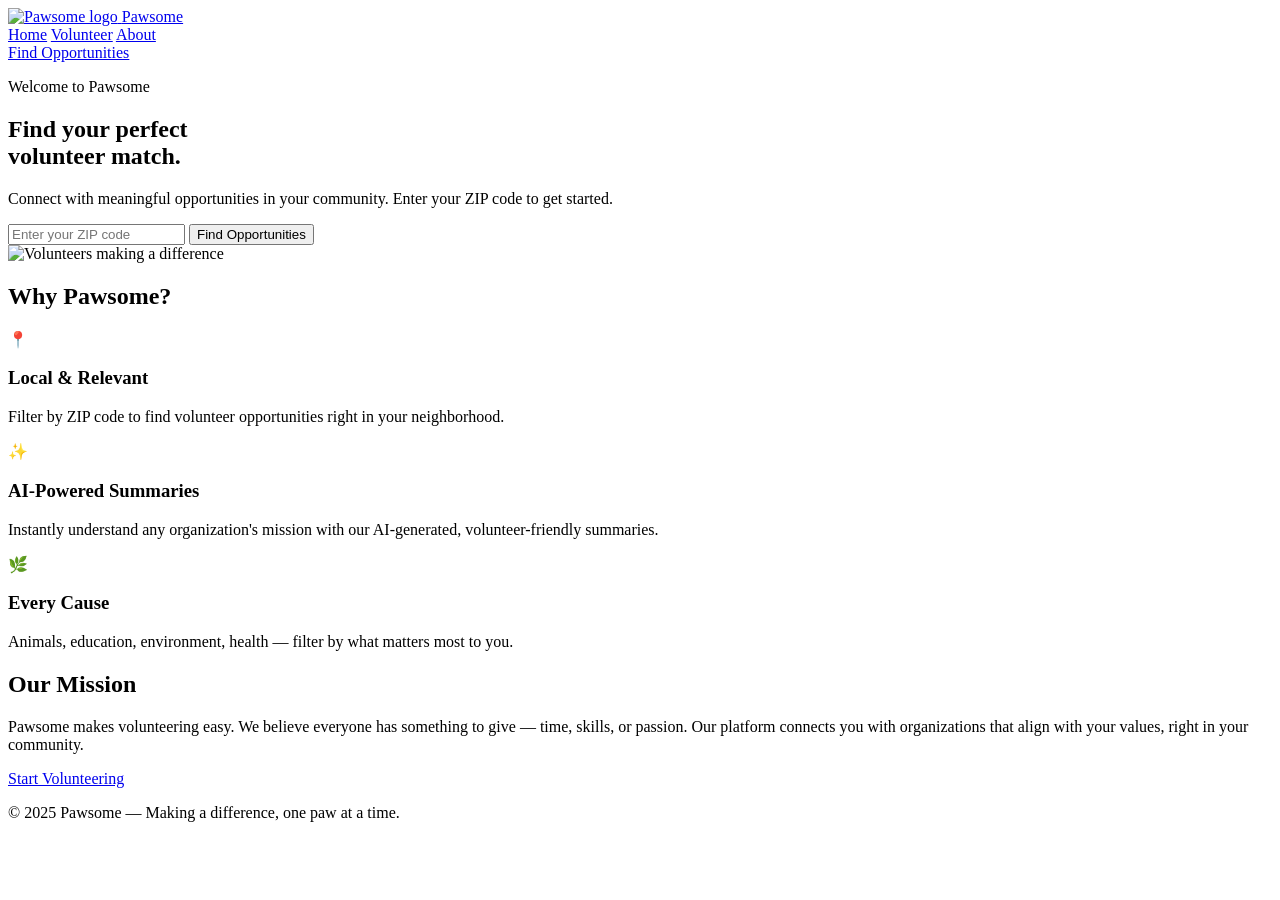
==== frontend/index.html @ 19ef77d5 "inital pawsome push" ====
<!DOCTYPE html>
<html lang="en">
<head>
    <meta charset="UTF-8">
    <meta name="viewport" content="width=device-width, initial-scale=1.0">
    <title>Pawsome – Find Your Volunteer Match</title>
    <link rel="stylesheet" href="/css/base.css">
</head>
<body>

    <!-- ── Navigation ────────────────────────────── -->
    <header class="navbar">
        <div class="navbar-inner">
            <a href="/" class="navbar-brand">
                <img src="/pawsome-logo.png" alt="Pawsome logo" class="navbar-logo">
                <span>Pawsome</span>
            </a>
            <nav class="navbar-links">
                <a href="/" class="active">Home</a>
                <a href="/volunteering">Volunteer</a>
                <a href="#about">About</a>
            </nav>
            <a href="/volunteering" class="btn btn-outline-light">Find Opportunities</a>
        </div>
    </header>

    <!-- ── Hero ──────────────────────────────────── -->
    <section class="hero">
        <div class="hero-layout">
            <div class="hero-inner">
                <p class="hero-eyebrow">Welcome to Pawsome</p>
                <h1>Find your perfect<br>volunteer match.</h1>
                <p class="hero-sub">
                    Connect with meaningful opportunities in your community.
                    Enter your ZIP code to get started.
                </p>
                <form class="hero-zip-form" action="/volunteering" method="get">
                    <input
                        type="text"
                        name="zip"
                        class="hero-zip-input"
                        placeholder="Enter your ZIP code"
                        maxlength="5"
                        pattern="\d{5}"
                        inputmode="numeric"
                        autocomplete="postal-code"
                    >
                    <button type="submit" class="btn btn-primary">Find Opportunities</button>
                </form>
            </div>
            <div class="hero-image-wrap">
                <img src="/front-page-pic.png" alt="Volunteers making a difference" class="hero-image">
            </div>
        </div>
    </section>

    <!-- ── Features ──────────────────────────────── -->
    <section class="features" id="about">
        <div class="container">
            <h2>Why Pawsome?</h2>
            <div class="features-grid">
                <div class="feature-card">
                    <div class="feature-icon">📍</div>
                    <h3>Local &amp; Relevant</h3>
                    <p>Filter by ZIP code to find volunteer opportunities right in your neighborhood.</p>
                </div>
                <div class="feature-card">
                    <div class="feature-icon">✨</div>
                    <h3>AI-Powered Summaries</h3>
                    <p>Instantly understand any organization's mission with our AI-generated, volunteer-friendly summaries.</p>
                </div>
                <div class="feature-card">
                    <div class="feature-icon">🌿</div>
                    <h3>Every Cause</h3>
                    <p>Animals, education, environment, health — filter by what matters most to you.</p>
                </div>
            </div>
        </div>
    </section>

    <!-- ── Mission ────────────────────────────────── -->
    <section class="mission">
        <div class="container">
            <div class="mission-inner">
                <h2>Our Mission</h2>
                <p>
                    Pawsome makes volunteering easy. We believe everyone has something to give —
                    time, skills, or passion. Our platform connects you with organizations that
                    align with your values, right in your community.
                </p>
                <a href="/volunteering" class="btn btn-primary">Start Volunteering</a>
            </div>
        </div>
    </section>

    <!-- ── Footer ────────────────────────────────── -->
    <footer class="footer">
        <div class="container">
            <p>&copy; 2025 Pawsome &mdash; Making a difference, one paw at a time.</p>
        </div>
    </footer>

</body>
</html>
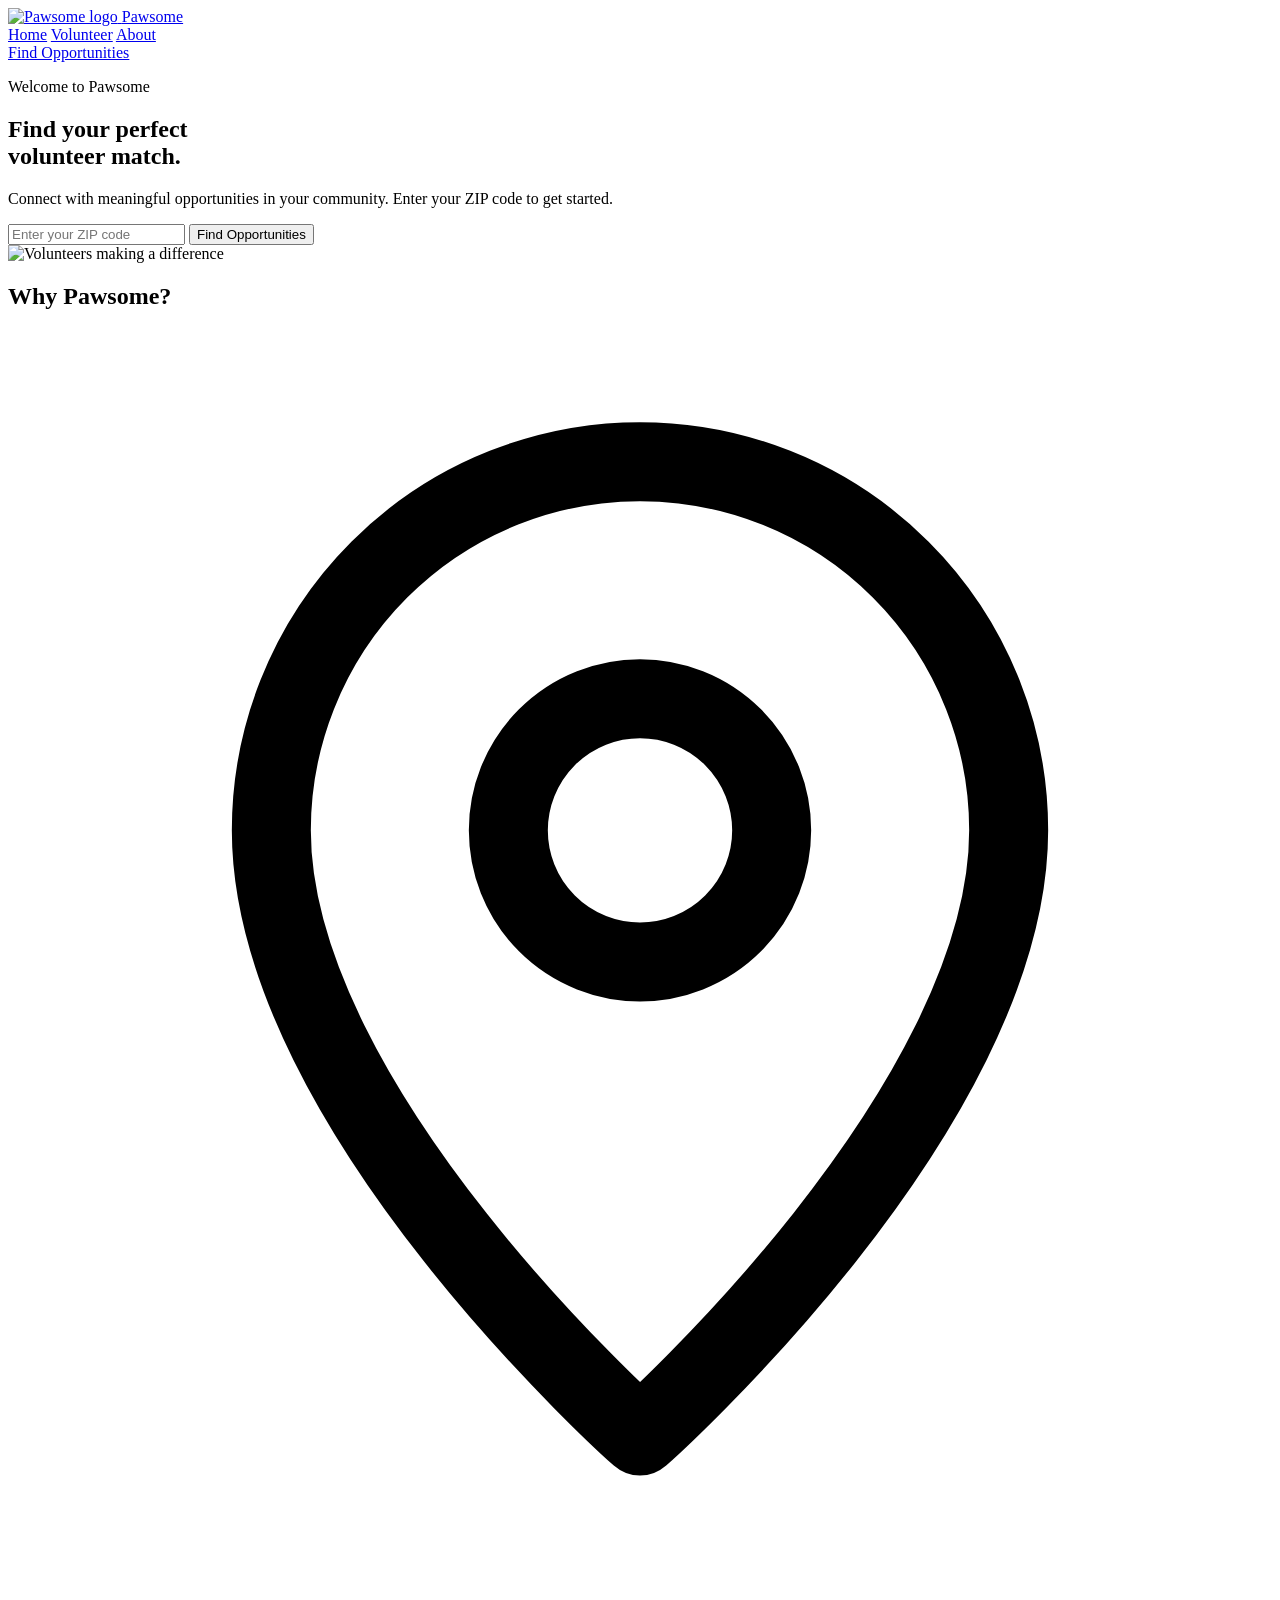
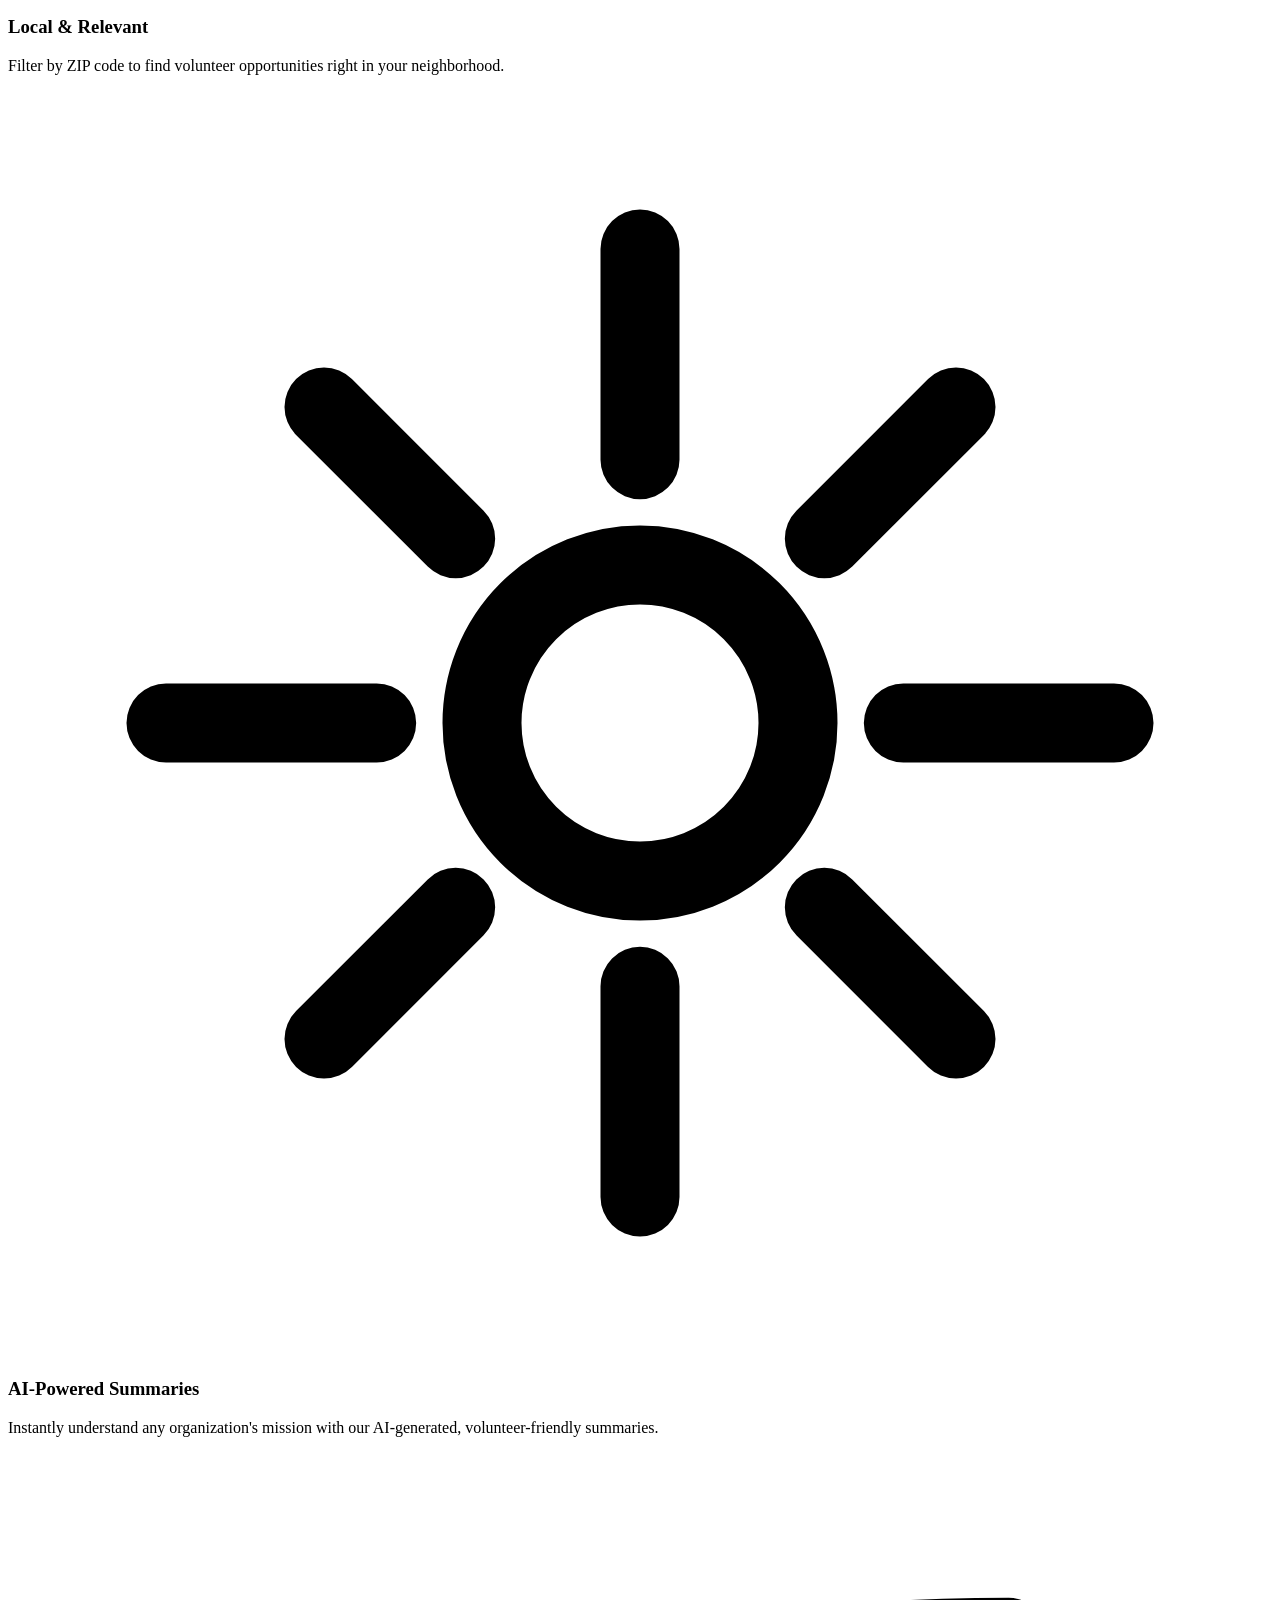
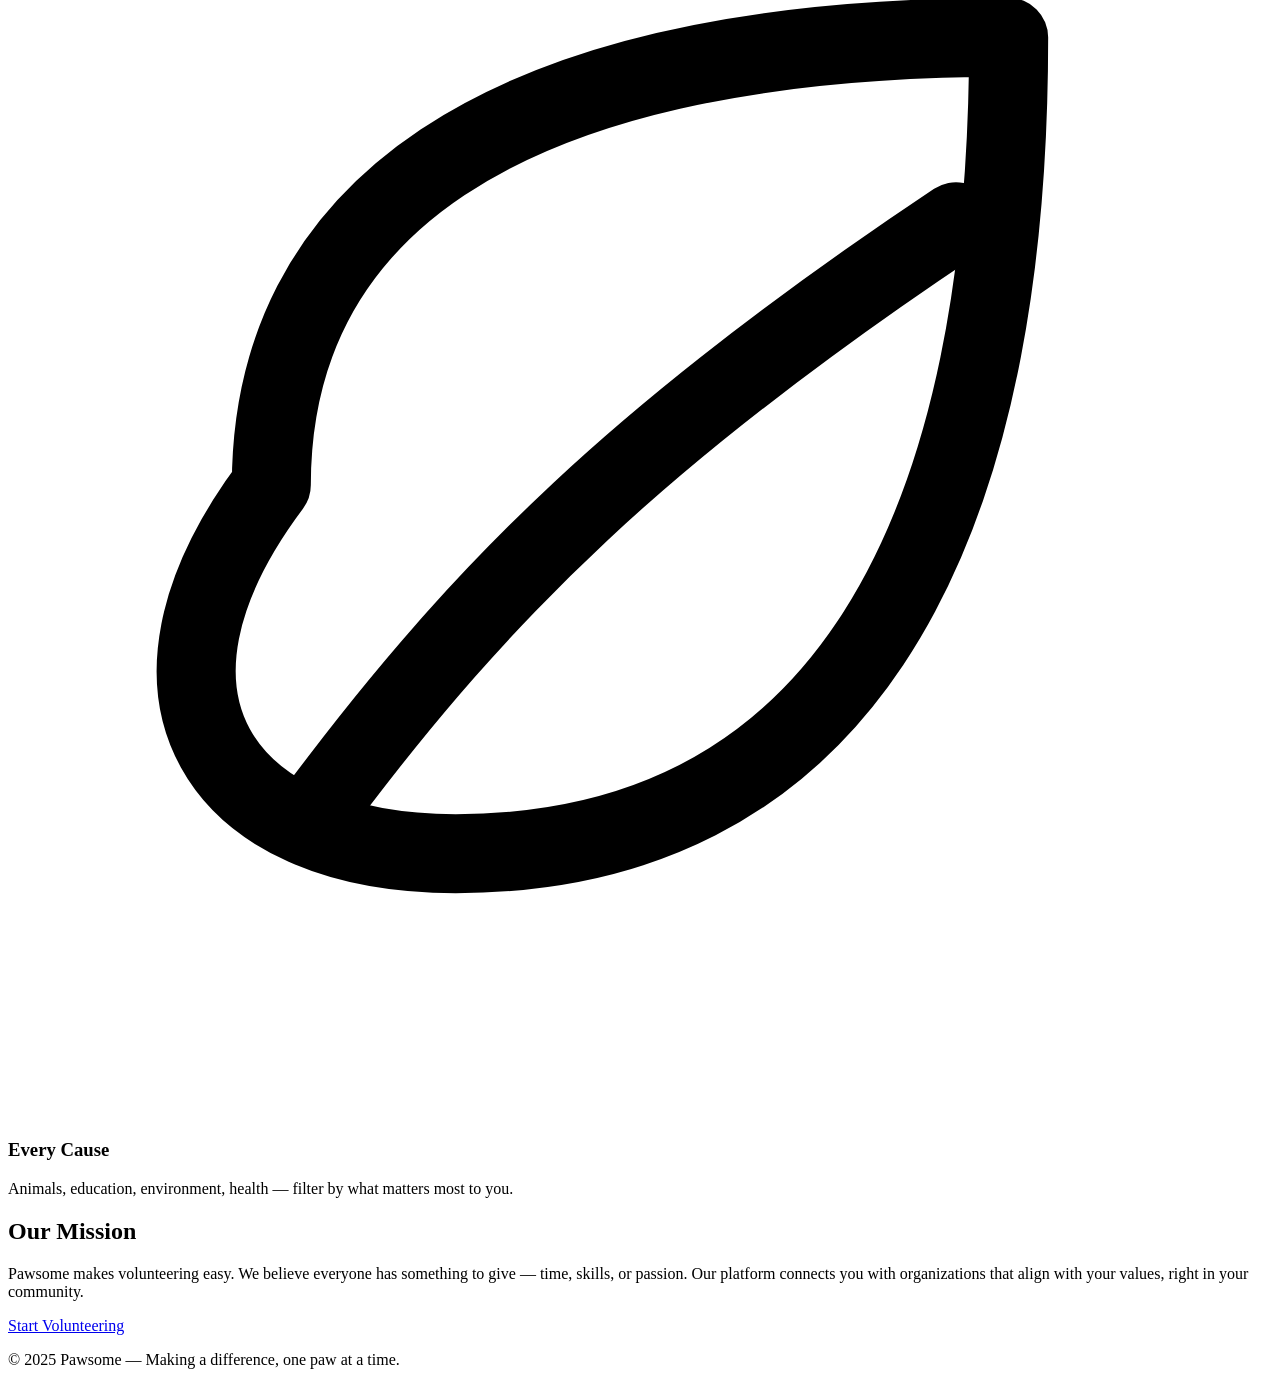
==== commit a0b70a38: "Host on Cloudflare Workers: fix images and volunteer search Images were served by Flask-only routes," ====
--- a/frontend/index.html
+++ b/frontend/index.html
@@ -12,7 +12,7 @@
     <header class="navbar">
         <div class="navbar-inner">
             <a href="/" class="navbar-brand">
-                <img src="/pawsome-logo.png" alt="Pawsome logo" class="navbar-logo">
+                <img src="/assets/pawsome-logo.png" alt="Pawsome logo" class="navbar-logo">
                 <span>Pawsome</span>
             </a>
             <nav class="navbar-links">
@@ -49,7 +49,7 @@
                 </form>
             </div>
             <div class="hero-image-wrap">
-                <img src="/front-page-pic.png" alt="Volunteers making a difference" class="hero-image">
+                <img src="/assets/front-page-pic.png" alt="Volunteers making a difference" class="hero-image">
             </div>
         </div>
     </section>
@@ -60,17 +60,23 @@
             <h2>Why Pawsome?</h2>
             <div class="features-grid">
                 <div class="feature-card">
-                    <div class="feature-icon">📍</div>
+                    <div class="feature-icon">
+                        <svg viewBox="0 0 24 24" fill="none" stroke="currentColor" stroke-width="1.5" stroke-linecap="round" stroke-linejoin="round"><path d="M12 21s-7-6.2-7-11.5A7 7 0 0 1 19 9.5C19 14.8 12 21 12 21z"/><circle cx="12" cy="9.5" r="2.5"/></svg>
+                    </div>
                     <h3>Local &amp; Relevant</h3>
                     <p>Filter by ZIP code to find volunteer opportunities right in your neighborhood.</p>
                 </div>
                 <div class="feature-card">
-                    <div class="feature-icon">✨</div>
+                    <div class="feature-icon">
+                        <svg viewBox="0 0 24 24" fill="none" stroke="currentColor" stroke-width="1.5" stroke-linecap="round" stroke-linejoin="round"><path d="M12 3v4M12 17v4M3 12h4M17 12h4M6 6l2.5 2.5M15.5 15.5L18 18M6 18l2.5-2.5M15.5 8.5L18 6"/><circle cx="12" cy="12" r="3"/></svg>
+                    </div>
                     <h3>AI-Powered Summaries</h3>
                     <p>Instantly understand any organization's mission with our AI-generated, volunteer-friendly summaries.</p>
                 </div>
                 <div class="feature-card">
-                    <div class="feature-icon">🌿</div>
+                    <div class="feature-icon">
+                        <svg viewBox="0 0 24 24" fill="none" stroke="currentColor" stroke-width="1.5" stroke-linecap="round" stroke-linejoin="round"><path d="M5 12c0-5 4-8.5 14-8.5C19 13.5 15.5 19 8.5 19 4 19 2 16 5 12z"/><path d="M6 18c3-4 6-7 12-11"/></svg>
+                    </div>
                     <h3>Every Cause</h3>
                     <p>Animals, education, environment, health — filter by what matters most to you.</p>
                 </div>
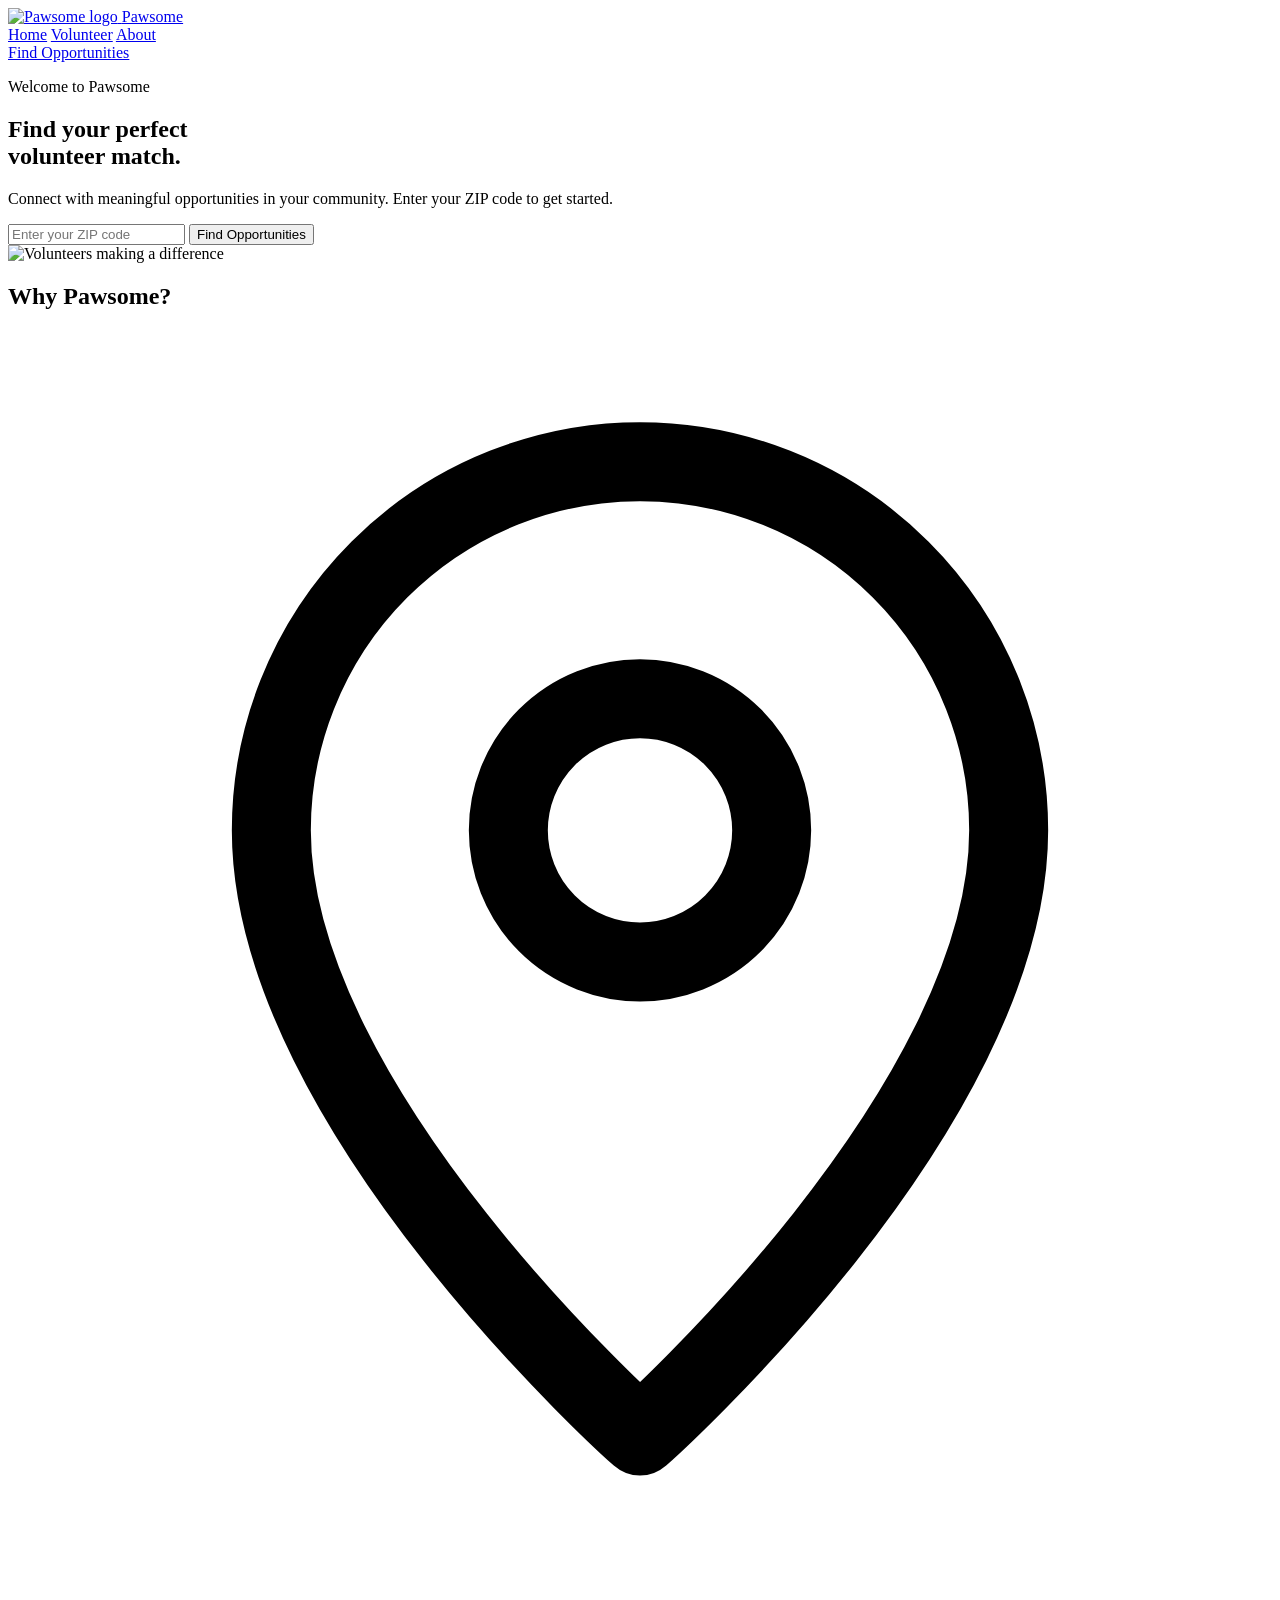
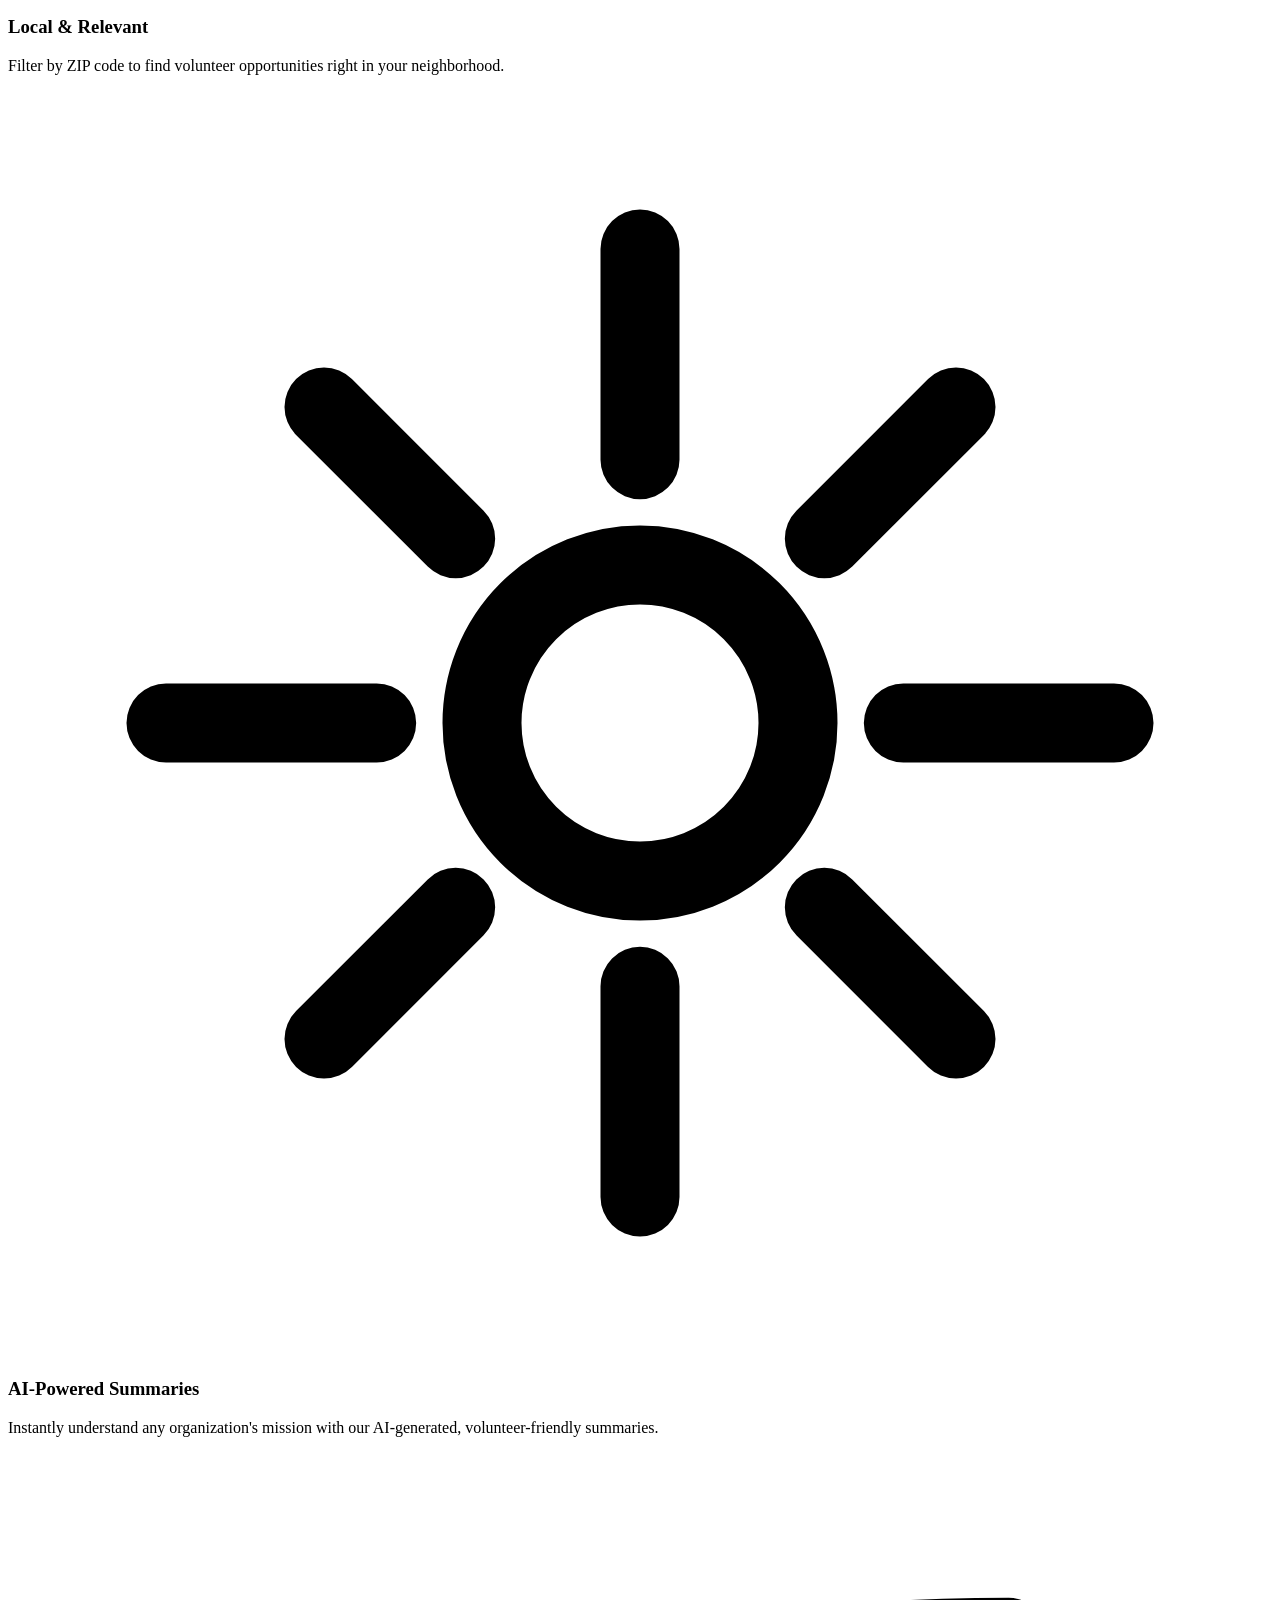
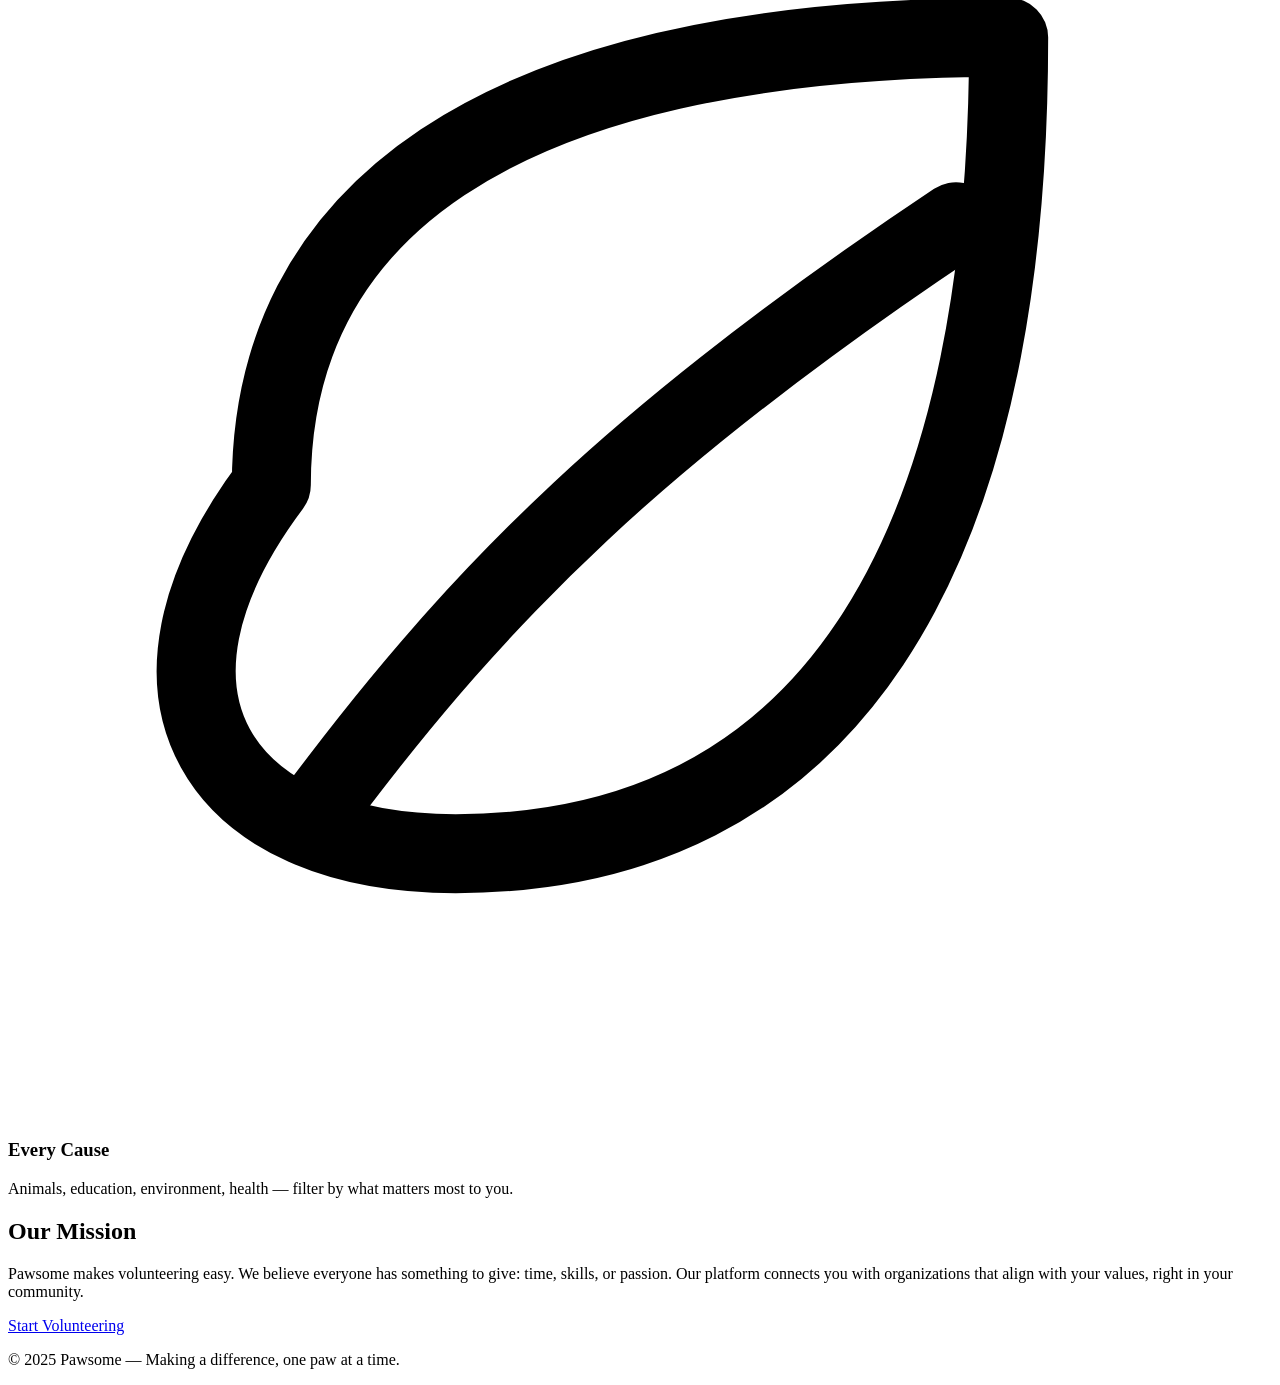
==== commit 3a78c7fe: "Replace em dash in About text with a colon Co-Authored-By: Claude Opus 5.5 <noreply@anthropic.com>" ====
--- a/frontend/index.html
+++ b/frontend/index.html
@@ -90,7 +90,7 @@
             <div class="mission-inner">
                 <h2>Our Mission</h2>
                 <p>
-                    Pawsome makes volunteering easy. We believe everyone has something to give —
+                    Pawsome makes volunteering easy. We believe everyone has something to give:
                     time, skills, or passion. Our platform connects you with organizations that
                     align with your values, right in your community.
                 </p>
